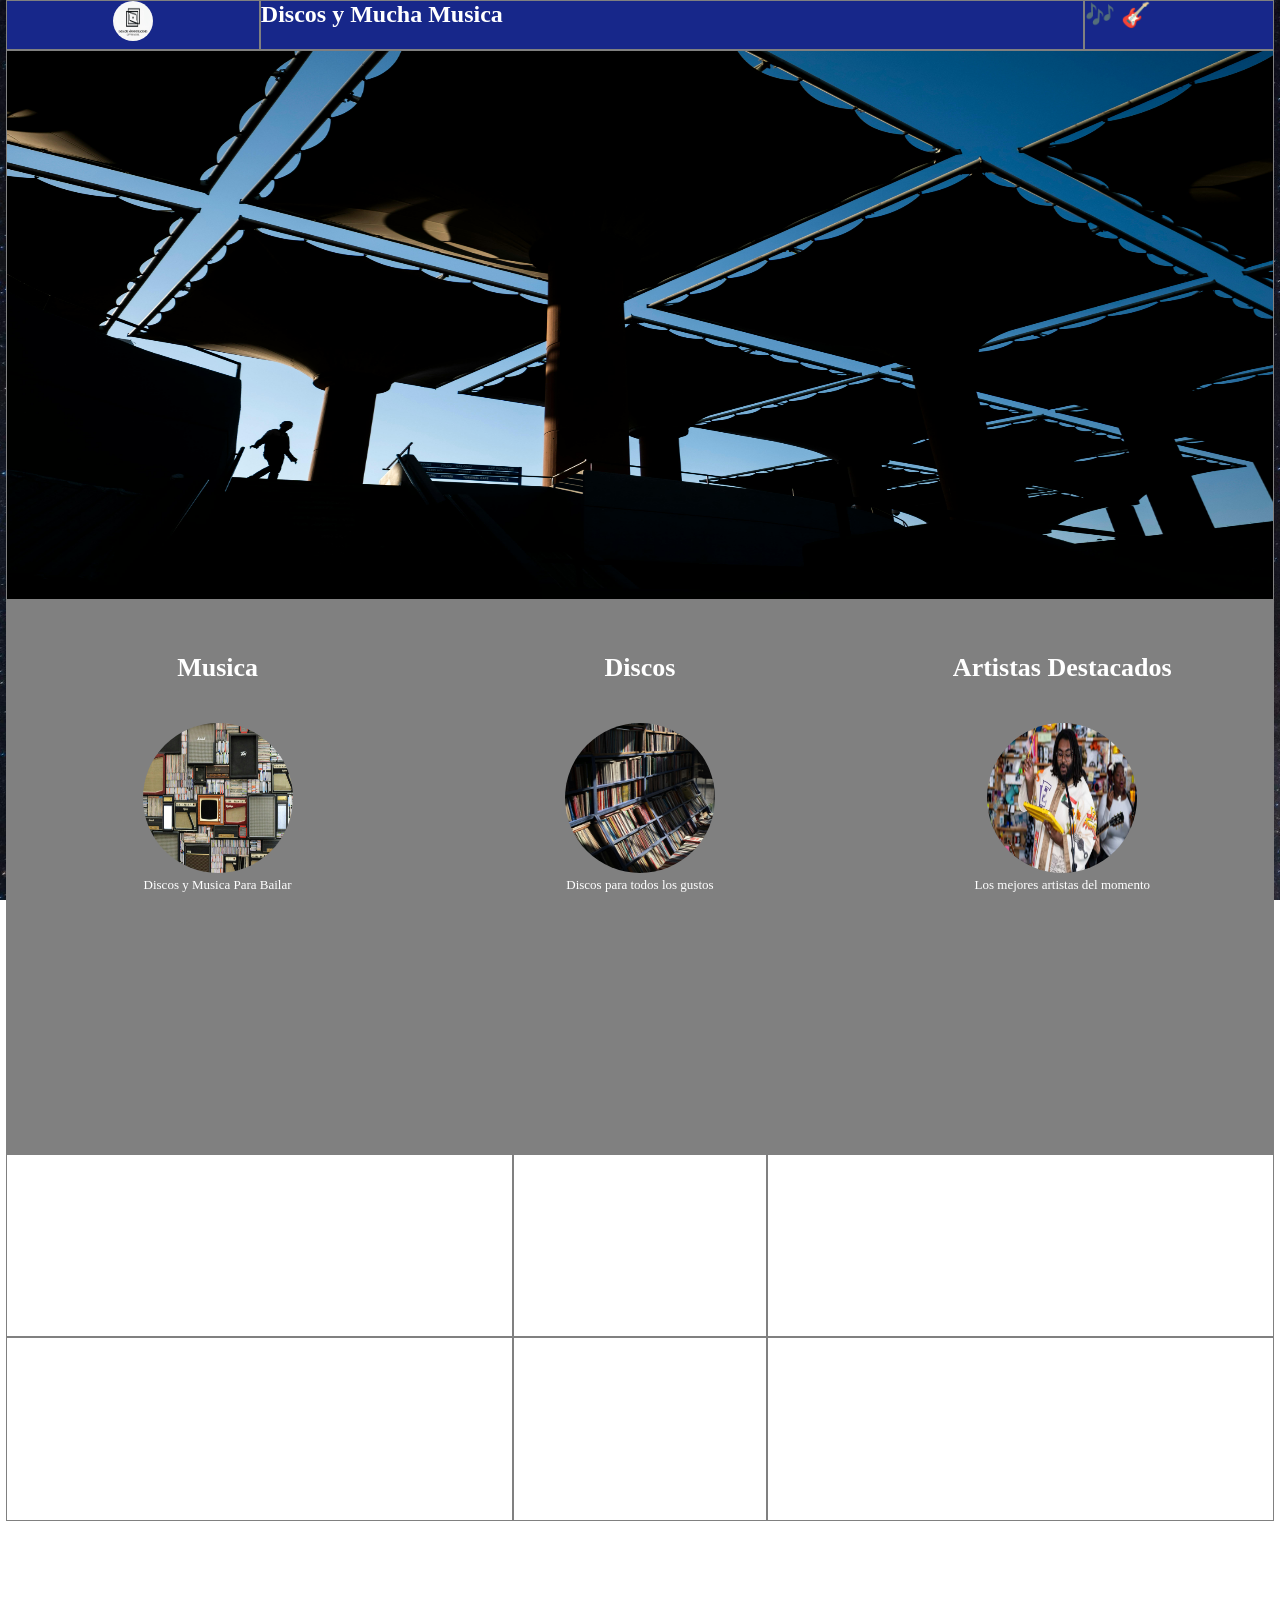
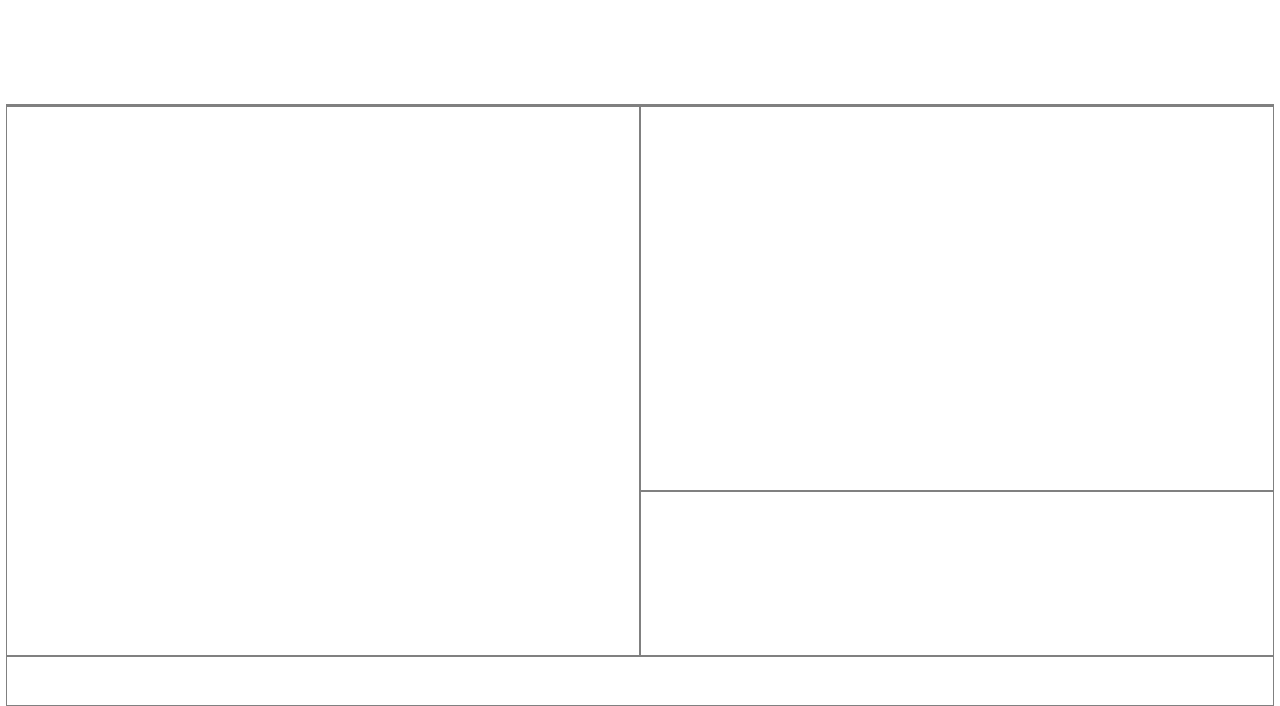
==== index.html @ 3be8682f "Se adelanto mi pagina" ====
<!DOCTYPE html>
<html lang="en">
<head>
    <meta charset="UTF-8">
    <meta name="viewport" content="width=device-width, user-scalable=no, initial-scale=1.0,
maximum-scale=1.0,minimum-scale=1.0">
    <title>Pagina Maquetacion
    </title>
    <link rel="stylesheet" href="/css/style.css">
    <link rel="shortcut icon" href="/img/logo.png">
</head>
<body>
    <div class="contenedor">
<nav>
    <div class="logo borde" style="text-align: center;">
        
        <img  src="/img/logo_2.png" alt="Logo pagina de fotografia" >
    </div>
    <div class="navegacion borde">
        <h1 style="color: white;">Discos y Mucha Musica</h1>
    </div>
    <div class="ingreso borde">
        <h1 style="color: white;">🎶 🎸</h1>
    </div>
</nav>

<header class="borde"></header>
<div id="borde titulo"class=borde></div>
<main id="portafolio">
    <div class="div-porta borde">
        <h1 style="color: white;">Musica</h1>
        <img style="color: white;" src="/img/imagen portfolio.jpg" alt="Discos" title="Portal Musica">
        <p style="color: white;">Discos y Musica Para Bailar</p>
    </div>
    <div class="div-porta borde">
        <h1 style="color: white;">Discos</h1>
        <img src="/img/Portafolio2.jpg" alt="Discos" title="Portal Discos">
        <p style="color: white;">Discos para todos los gustos</p>
    </div>
    <div class="div-porta borde">
        <h1 style="color: white;">Artistas Destacados</h1>
        <img style="color: white;" src="/img/portafolio3.jpg" alt="Artistas" title="Portal Artistas">
        <p style="color: white;">Los mejores artistas del momento</p>
    </div>
</main>
<div id="borde titulo"class=borde></div>
<section id="quienes-somos">
<div class="fila">
    <div class="col-ext borde"></div>
    <div class="col-cen borde"></div>
    <div class="col-ext borde"></div>
</div>
<div class="fila">
    <div class="col-ext borde"></div>
    <div class="col-cen borde"></div>
    <div class="col-ext borde"></div>
</div>
</section>

<div id="borde titulo"class=borde></div>
<section id="contactenos">
    <div class="div-contacto borde"></div>
    <div class="div-contacto">
    <div class="div-arr borde"></div>
    <div class="div-aba borde"></div>
</div>
</section>
    <footer class="borde"></footer>
    </div>
</body>
</html>
---- css/style.css ----
body{  background-image: url('../img/fondo-pagina.jpg');
background-size: 100% 100%;
background-attachment: fixed;
background-image: url(/img/Imagen\ escritorio.jpg);
background-position: center;
background-repeat: no-repeat;
background-attachment: fixed;
background-size: cover;
}

*{
box-sizing: border-box;
margin:0px;
padding: 0px;
}

.borde{
border:1px solid gray;
}

.titulo{
width: 100%;
height: 50px;
padding: 10px;
background-color: white;
}

.contenedor{
    width: 99%;
    max-width: 1280px;
    margin:auto;
}

nav{
width: 100%;
height: 50px;
background-color: #17278A;
}

.logo{
width: 20%;
height: 100%;
float: left;
}

.logo img{
width: 40px;
height: 40px;
border-radius: 50%;

}

.navegacion{
width: 65%;
height: 100%;
float: left;
}

.ingreso{
width: 15%;
height: 100%;
float: left;
}

header{
width: 100%;
height: 550px;
background-image: url('/img/Imagen\ header.jpg');
background-size:100% 100%;
}

main#portafolio{
width: 100%;
height: 550px;
background: gray ;
}

.div-porta{
width: 33.33%;
height:100%;
float: left;
text-align: center;
padding: 50px;
font-size: 13px;
}

.div-porta img{
width: 150px;
height: 150px;
margin: 40px 0px 0px 0px;
border-radius: 50%;
}

section#quienes-somos{
width: 100%;
height: 550px;
}

.fila{
width: 100%;
height: 33.33%;
}

.col-ext{
width: 40%;
height: 100%;
float: left;
}

.col-cen{
width: 20%;
height: 100%;
float: left;
}

section#contactenos{
width: 100%;
height: 550px;
}

.div-contacto{
width: 50%;
height: 100%;
float: left;
}

.div-arr{
width: 100%;
height:70%;
}

.div-aba{
width: 100%;
height:30%;
}

footer{
width: 100%;
height: 50px;
}
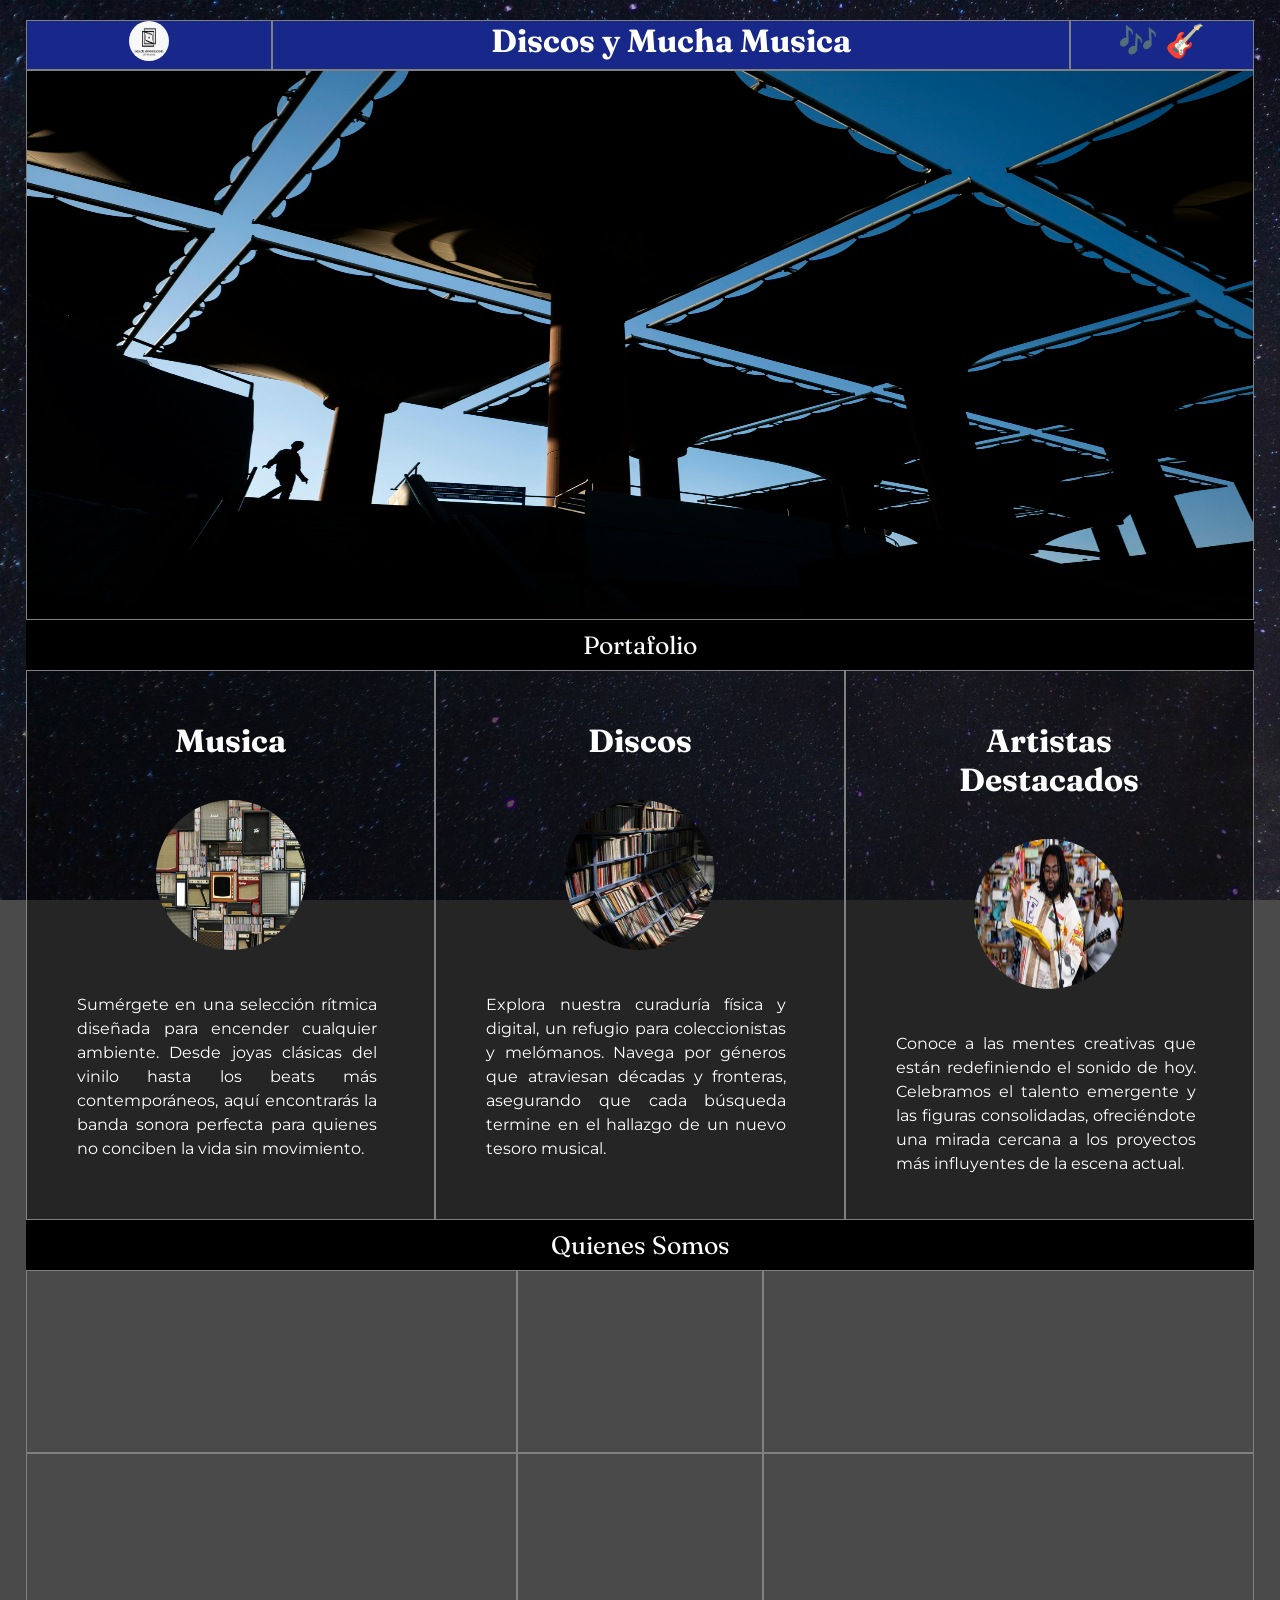
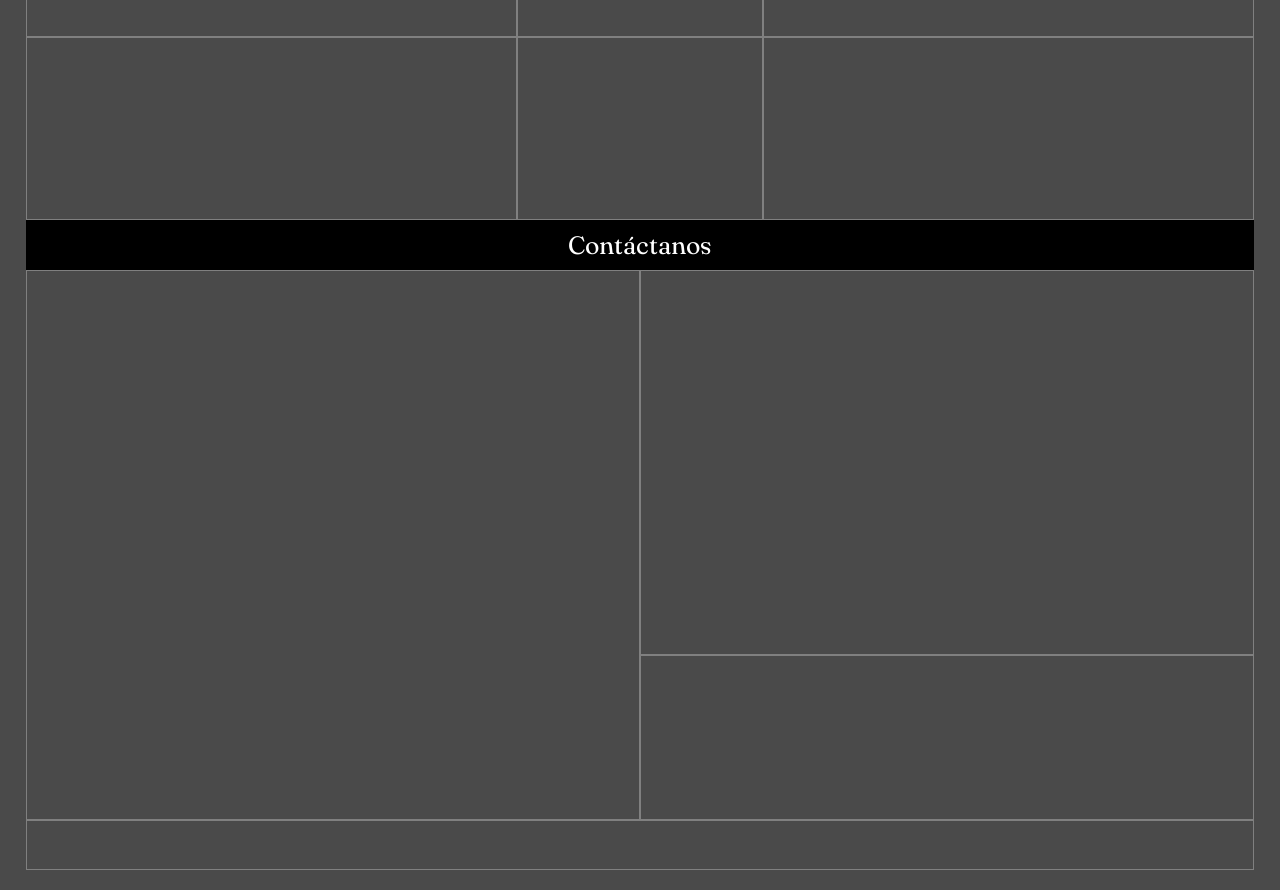
==== commit 40f469a2: "Acabe el instructivo 1, y mejore mi pagina" ====
--- a/index.html
+++ b/index.html
@@ -11,6 +11,8 @@
 </head>
 <body>
     <div class="contenedor">
+        <!--navegador-->
+<!--<div id="nav"class=borde></div>-->
 <nav>
     <div class="logo borde" style="text-align: center;">
         
@@ -24,40 +26,54 @@
     </div>
 </nav>
 
+<!-- Encabezado -->
+<!--<div id="header"class=borde></div>-->
 <header class="borde"></header>
-<div id="borde titulo"class=borde></div>
+
+<!-- Portafolio -->
+<div style="color: white;" class="borde-titulo">Portafolio</div>
+
 <main id="portafolio">
     <div class="div-porta borde">
         <h1 style="color: white;">Musica</h1>
         <img style="color: white;" src="/img/imagen portfolio.jpg" alt="Discos" title="Portal Musica">
-        <p style="color: white;">Discos y Musica Para Bailar</p>
+        <p style="color: white;">Sumérgete en una selección rítmica diseñada para encender cualquier ambiente. Desde joyas clásicas del vinilo hasta los beats más contemporáneos, aquí encontrarás la banda sonora perfecta para quienes no conciben la vida sin movimiento.</p>
     </div>
     <div class="div-porta borde">
         <h1 style="color: white;">Discos</h1>
         <img src="/img/Portafolio2.jpg" alt="Discos" title="Portal Discos">
-        <p style="color: white;">Discos para todos los gustos</p>
+        <p style="color: white;">Explora nuestra curaduría física y digital, un refugio para coleccionistas y melómanos. Navega por géneros que atraviesan décadas y fronteras, asegurando que cada búsqueda termine en el hallazgo de un nuevo tesoro musical.</p>
     </div>
     <div class="div-porta borde">
         <h1 style="color: white;">Artistas Destacados</h1>
         <img style="color: white;" src="/img/portafolio3.jpg" alt="Artistas" title="Portal Artistas">
-        <p style="color: white;">Los mejores artistas del momento</p>
+        <p style="color: white;">Conoce a las mentes creativas que están redefiniendo el sonido de hoy. Celebramos el talento emergente y las figuras consolidadas, ofreciéndote una mirada cercana a los proyectos más influyentes de la escena actual.</p>
     </div>
 </main>
-<div id="borde titulo"class=borde></div>
+
+<!-- quienes-somos -->
+<div style="color: white;" class="borde-titulo">Quienes Somos</div>
+<!-- <div id="quienes-somos"class=borde></div> -->
 <section id="quienes-somos">
-<div class="fila">
-    <div class="col-ext borde"></div>
-    <div class="col-cen borde"></div>
-    <div class="col-ext borde"></div>
-</div>
-<div class="fila">
-    <div class="col-ext borde"></div>
-    <div class="col-cen borde"></div>
-    <div class="col-ext borde"></div>
-</div>
+    <div class="fila">
+        <div class="col-ext borde"></div>
+        <div class="col-cen borde"></div>
+        <div class="col-ext borde"></div>
+    </div>
+    <div class="fila">
+        <div class="col-ext borde"></div>
+        <div class="col-cen borde"></div>
+        <div class="col-ext borde"></div>
+    </div>
+    <div class="fila">
+        <div class="col-ext borde"></div>
+        <div class="col-cen borde"></div>
+        <div class="col-ext borde"></div>
+    </div>
 </section>
-
-<div id="borde titulo"class=borde></div>
+<!-- contactenos -->
+<div style="color: white;" class="borde-titulo">Contáctanos</div>
+<!-- <div id="contactenos"class=borde></div> -->
 <section id="contactenos">
     <div class="div-contacto borde"></div>
     <div class="div-contacto">
@@ -65,6 +81,8 @@
     <div class="div-aba borde"></div>
 </div>
 </section>
+<!-- pie de página -->
+<!-- <div id="footer"class=borde></div> -->
     <footer class="borde"></footer>
     </div>
 </body>
--- a/css/style.css
+++ b/css/style.css
@@ -1,9 +1,6 @@
 body{  background-image: url('../img/fondo-pagina.jpg');
 background-size: 100% 100%;
-background-attachment: fixed;
 background-image: url(/img/Imagen\ escritorio.jpg);
-background-position: center;
-background-repeat: no-repeat;
 background-attachment: fixed;
 background-size: cover;
 }
@@ -18,11 +15,14 @@
 border:1px solid gray;
 }
 
-.titulo{
+.borde-titulo{
 width: 100%;
 height: 50px;
 padding: 10px;
-background-color: white;
+background-color: rgb(0, 0, 0);
+font-family: 'Fraunces', serif;
+text-align: center;
+font-size: 25px;
 }
 
 .contenedor{
@@ -72,7 +72,7 @@
 main#portafolio{
 width: 100%;
 height: 550px;
-background: gray ;
+background: rgba(0, 0, 0, 0.5);
 }
 
 .div-porta{
@@ -91,28 +91,30 @@
 border-radius: 50%;
 }
 
+.div-porta p{
+margin: 40px 0px 0px 0px;
+text-align: justify;
+}
+
 section#quienes-somos{
 width: 100%;
 height: 550px;
 }
-
 .fila{
 width: 100%;
 height: 33.33%;
 }
-
 .col-ext{
 width: 40%;
 height: 100%;
+
 float: left;
 }
-
 .col-cen{
 width: 20%;
 height: 100%;
 float: left;
 }
-
 section#contactenos{
 width: 100%;
 height: 550px;
@@ -137,4 +139,57 @@
 footer{
 width: 100%;
 height: 50px;
+}
+
+@font-face {
+    font-family: 'Fraunces';
+    src: url('/fonts/Fraunces-VariableFont.ttf') format('truetype');
+    font-weight: 100 900;
+    font-style: normal;
+}
+
+@font-face {
+    font-family: 'Fraunces';
+    src: url('/fonts/Fraunces-Italic.ttf') format('truetype');
+    font-weight: 100 900;
+    font-style: italic;
+}
+
+@font-face {
+    font-family: 'Montserrat';
+    src: url('/fonts/Montserrat-VariableFont.ttf') format('truetype');
+    font-weight: 100 900;
+    font-style: normal;
+}
+
+@font-face {
+    font-family: 'Montserrat';
+    src: url('/fonts/Montserrat-Italic.ttf') format('truetype');
+    font-weight: 100 900;
+    font-style: italic;
+}
+
+body {
+    background-color: #4A4A4A; 
+    color: #F0F0F0;
+    font-family: 'Montserrat', sans-serif; 
+    margin: 0;
+    padding: 20px;
+}
+
+h1 {
+    font-family: 'Fraunces', serif;
+    font-weight: 700; 
+    font-size: 2.0rem;
+    text-align: center;
+}
+
+p {
+    font-family: 'Montserrat', sans-serif;
+    font-weight: 400;
+    font-size: 1rem;
+    line-height: 1.5;
+    text-align: center;
+    max-width: 300px; 
+    margin: 10px auto;
 }
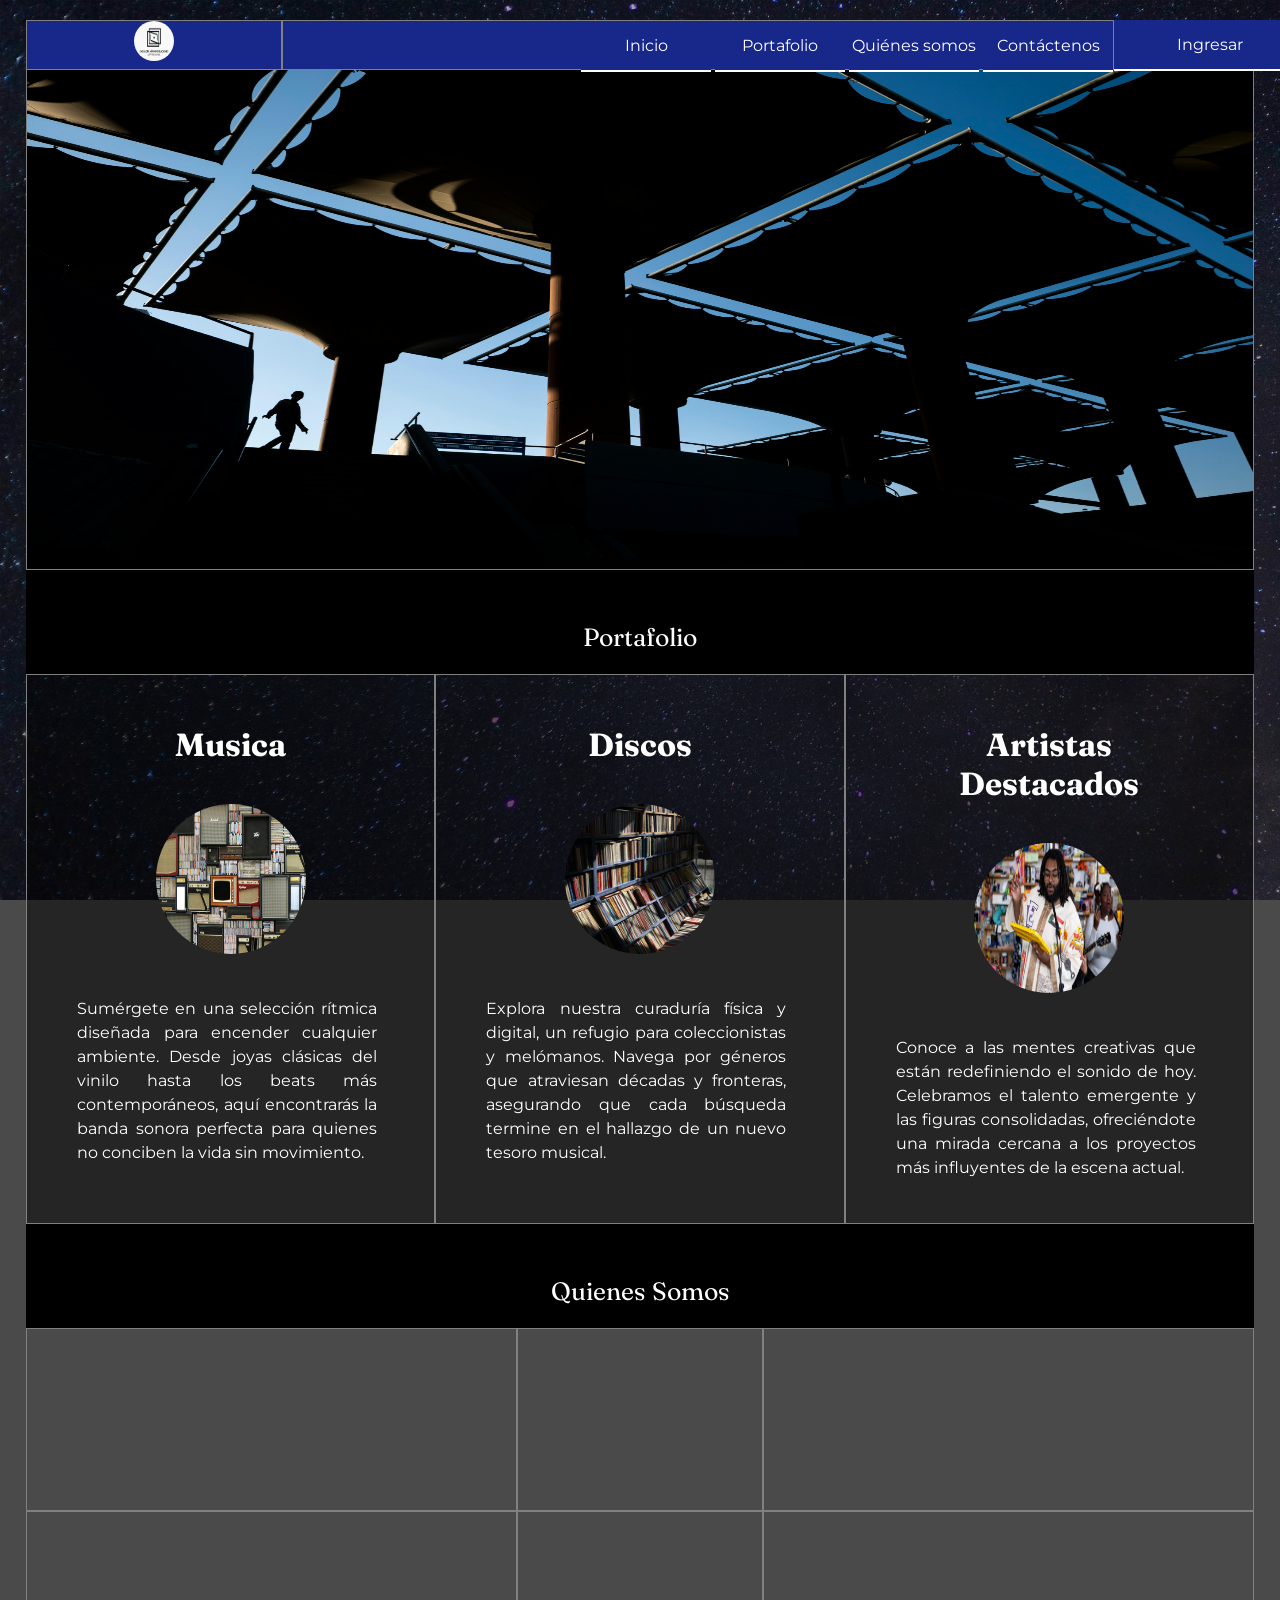
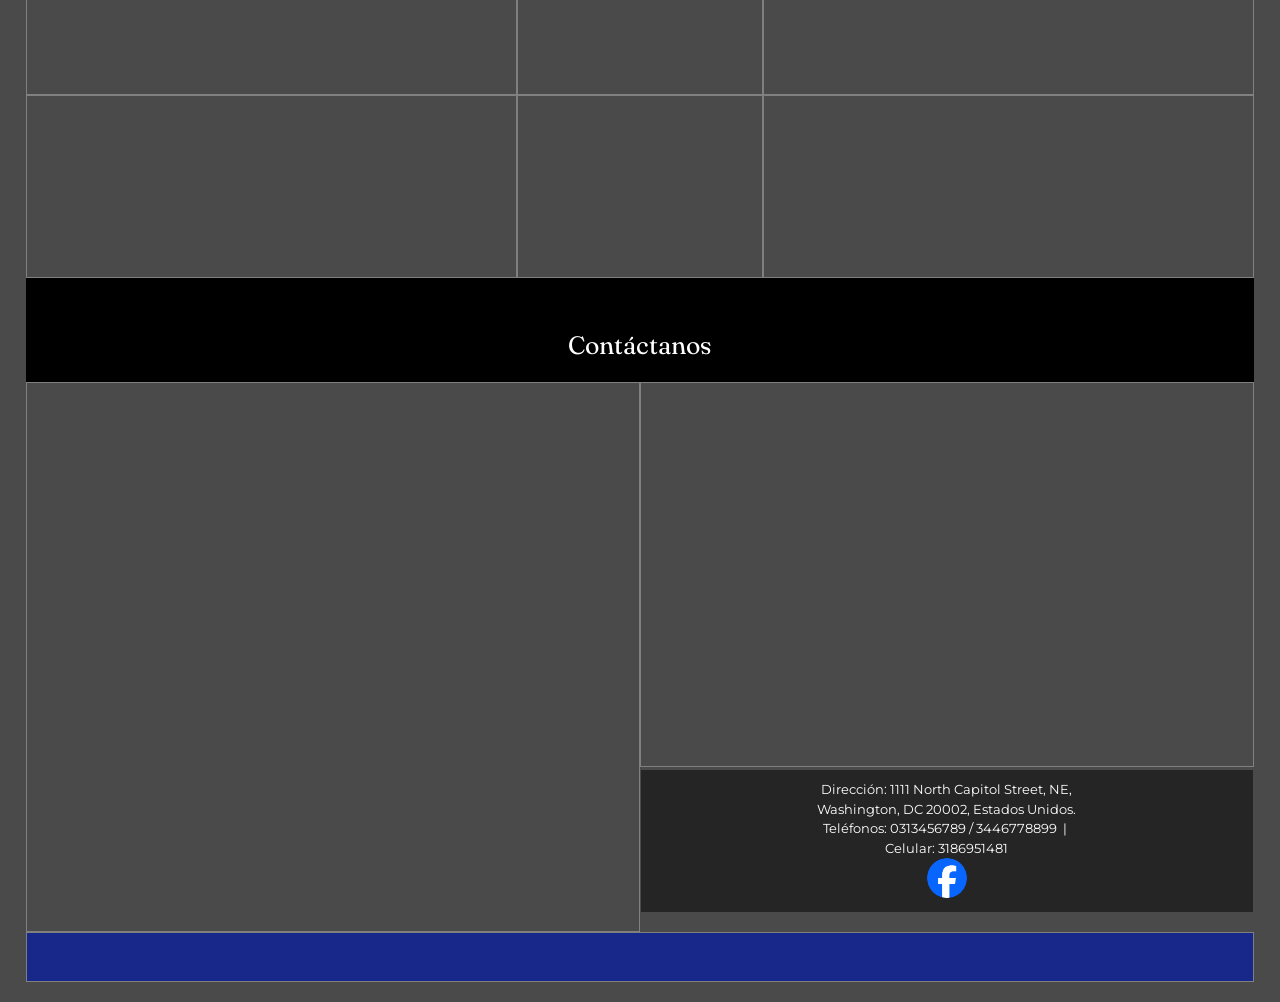
==== commit d158eb4d: "Se adelanto la navegacion en los archivos" ====
--- a/index.html
+++ b/index.html
@@ -19,11 +19,42 @@
         <img  src="/img/logo_2.png" alt="Logo pagina de fotografia" >
     </div>
     <div class="navegacion borde">
-        <h1 style="color: white;">Discos y Mucha Musica</h1>
+        <!--se agrega como lista ul
+con los elementos li que tienen enlaces-->
+        <ul>
+            <li><a href="#">Inicio</a></li>
+            <li><a href="#portafoliox">Portafolio</a>
+                <ul>
+                    <li><a href="">Productos</a>
+                        <ul>
+                            <li><a href="">Producto 1</a></li>
+                            <li><a href="">Producto 2</a></li>
+                            <li><a href="">Producto 3</a></li>
+                        </ul>
+                    </li>
+                    <li><a href="">Servicios</a>
+                        <ul>
+                            <li><a href="">Servicio 1</a></li>
+                            <li><a href="">Servicio 2</a></li>
+                            <li><a href="">Servicio 3</a></li>
+                        </ul>
+                    </li>
+                </ul>
+            </li>
+                <li><a href="#quienes">Quiénes somos</a></li>
+                <li><a href="#contacto">Contáctenos</a></li>
+        </ul>
     </div>
-    <div class="ingreso borde">
-        <h1 style="color: white;">🎶 🎸</h1>
-    </div>
+    <div class="ingreso">
+    <ul>
+        <li><a href="/si/1-admin/index-admin.html">Ingresar</a>
+            <ul>
+                <li><a href="">Registro</a></li>
+                <li><a href="/html/ingreso.html">Ingreso</a></li>
+            </ul>
+        </li>
+    </ul>
+</div>
 </nav>
 
 <!-- Encabezado -->
@@ -31,7 +62,7 @@
 <header class="borde"></header>
 
 <!-- Portafolio -->
-<div style="color: white;" class="borde-titulo">Portafolio</div>
+<div id="portafoliox" style="color: white;" class="borde-titulo">Portafolio</div>
 
 <main id="portafolio">
     <div class="div-porta borde">
@@ -52,7 +83,7 @@
 </main>
 
 <!-- quienes-somos -->
-<div style="color: white;" class="borde-titulo">Quienes Somos</div>
+<div id="quienes" style="color: white;" class="borde-titulo">Quienes Somos</div>
 <!-- <div id="quienes-somos"class=borde></div> -->
 <section id="quienes-somos">
     <div class="fila">
@@ -72,13 +103,30 @@
     </div>
 </section>
 <!-- contactenos -->
-<div style="color: white;" class="borde-titulo">Contáctanos</div>
+<div id="contacto" style="color: white;" class="borde-titulo">Contáctanos</div>
 <!-- <div id="contactenos"class=borde></div> -->
 <section id="contactenos">
-    <div class="div-contacto borde"></div>
-    <div class="div-contacto">
-    <div class="div-arr borde"></div>
-    <div class="div-aba borde"></div>
+<div class="div-contacto borde"></div>
+<div class="div-contacto">
+<!--mapa de google-->
+<div class="div-arr borde">
+<iframe width="560" height="315" src="https://www.youtube.com/embed/2q6G8pIU9PQ?si=-AN3Sld-rWCHhpvq" title="YouTube video player" frameborder="0" allow="accelerometer; autoplay; clipboard-write; encrypted-media; gyroscope; picture-in-picture; web-share" referrerpolicy="strict-origin-when-cross-origin" allowfullscreen></iframe>
+
+<!-- información de la empresa -->
+<div class="div-aba">
+    <p class="direccion">
+        Dirección: 1111 North Capitol Street, NE, Washington, DC 20002, Estados Unidos.<br>
+    </p>
+    <p class="telefonos">
+        Teléfonos: 0313456789 / 3446778899 &nbsp;|&nbsp; 
+        <br>
+        Celular: 3186951481
+    </p>
+    <a href="https://www.facebook.com/nprmusic/" target="_blank">
+        <img class="facebook" src="img/Facebook_Logo_Primary.png">
+    </a>
+</div>
+
 </div>
 </section>
 <!-- pie de página -->
--- a/css/style.css
+++ b/css/style.css
@@ -18,7 +18,7 @@
 .borde-titulo{
 width: 100%;
 height: 50px;
-padding: 10px;
+padding: 52px;
 background-color: rgb(0, 0, 0);
 font-family: 'Fraunces', serif;
 text-align: center;
@@ -26,15 +26,17 @@
 }
 
 .contenedor{
-    width: 99%;
-    max-width: 1280px;
-    margin:auto;
+width: 99%;
+max-width: 1280px;
+margin:auto;
 }
 
 nav{
 width: 100%;
 height: 50px;
 background-color: #17278A;
+position: fixed;
+max-width: 1280px;
 }
 
 .logo{
@@ -61,6 +63,69 @@
 height: 100%;
 float: left;
 }
+
+/* niveles de navegación */
+/* nivel 0 */
+nav ul {
+    list-style: none;
+    text-align: right;
+}
+
+nav ul li {
+    width: 130px;
+    background-color: #17278A;
+}
+
+nav .navegacion > ul > li {
+    display: inline-block;
+}
+
+nav .ingreso ul li {
+    width: 100%;
+}
+
+nav ul li a {
+    display: block;
+    text-decoration: none;
+    color: #ffffff;
+    padding: 15px 2px;
+    text-align: center;
+    border-bottom: 2px solid #fff;
+}
+
+nav ul li a:hover {
+    background: rgba(0, 0, 0, 0.5);
+    border-bottom: 2px solid rgb(0, 0, 0);
+}
+
+/* nivel 1 - primer despliegue */
+nav li ul {
+    position: absolute;
+    display: none;/* todos los submenús ocultos por defecto */
+}
+
+nav .ingreso li ul {
+    width: 15%;
+}
+
+nav li ul li {
+    position: relative;
+}
+
+/* nivel 2 - despliegues laterales */
+nav li ul li ul {
+    left: 130px;
+    top: 0px;
+    display: none;/* nietos también ocultos por defecto */
+}
+
+/* SOLO hijo directo — esta es la clave del fix */
+nav ul li:hover > ul {
+    display: block;
+}
+
+
+
 
 header{
 width: 100%;
@@ -107,7 +172,6 @@
 .col-ext{
 width: 40%;
 height: 100%;
-
 float: left;
 }
 .col-cen{
@@ -124,21 +188,59 @@
 width: 50%;
 height: 100%;
 float: left;
+display: flex;
+flex-shrink: 0;
+}
+
+/*para el video*/
+.div-arr iframe{
+width: 100%;
+height: 100%;
+padding: 30px;/*para el vídeo*/
+border: 0;
 }
 
 .div-arr{
 width: 100%;
 height:70%;
-}
-
-.div-aba{
-width: 100%;
-height:30%;
+flex-shrink: 0;
+}
+
+
+.div-aba {
+    width: 100%;
+    flex: 1; /* reemplaza height: 30% por esto */
+    padding: 10px;
+    background: rgba(0, 0, 0, 0.5);
+    text-align: center;
+    display: flex;
+    flex-direction: column;
+    justify-content: space-evenly;
+    align-items: center;
+}
+.direccion {
+    color: white;
+    font-size: 13px;
+    margin: 0;
+}
+
+.telefonos {
+    color: white;
+    font-size: 13px;
+    margin: 0;
+}
+
+.facebook {
+    width: 40px;
+    height: 40px;
+    background: transparent;  /* quita el fondo azul */
+    border-radius: 50%;
 }
 
 footer{
 width: 100%;
 height: 50px;
+background-color: #17278A;
 }
 
 @font-face {
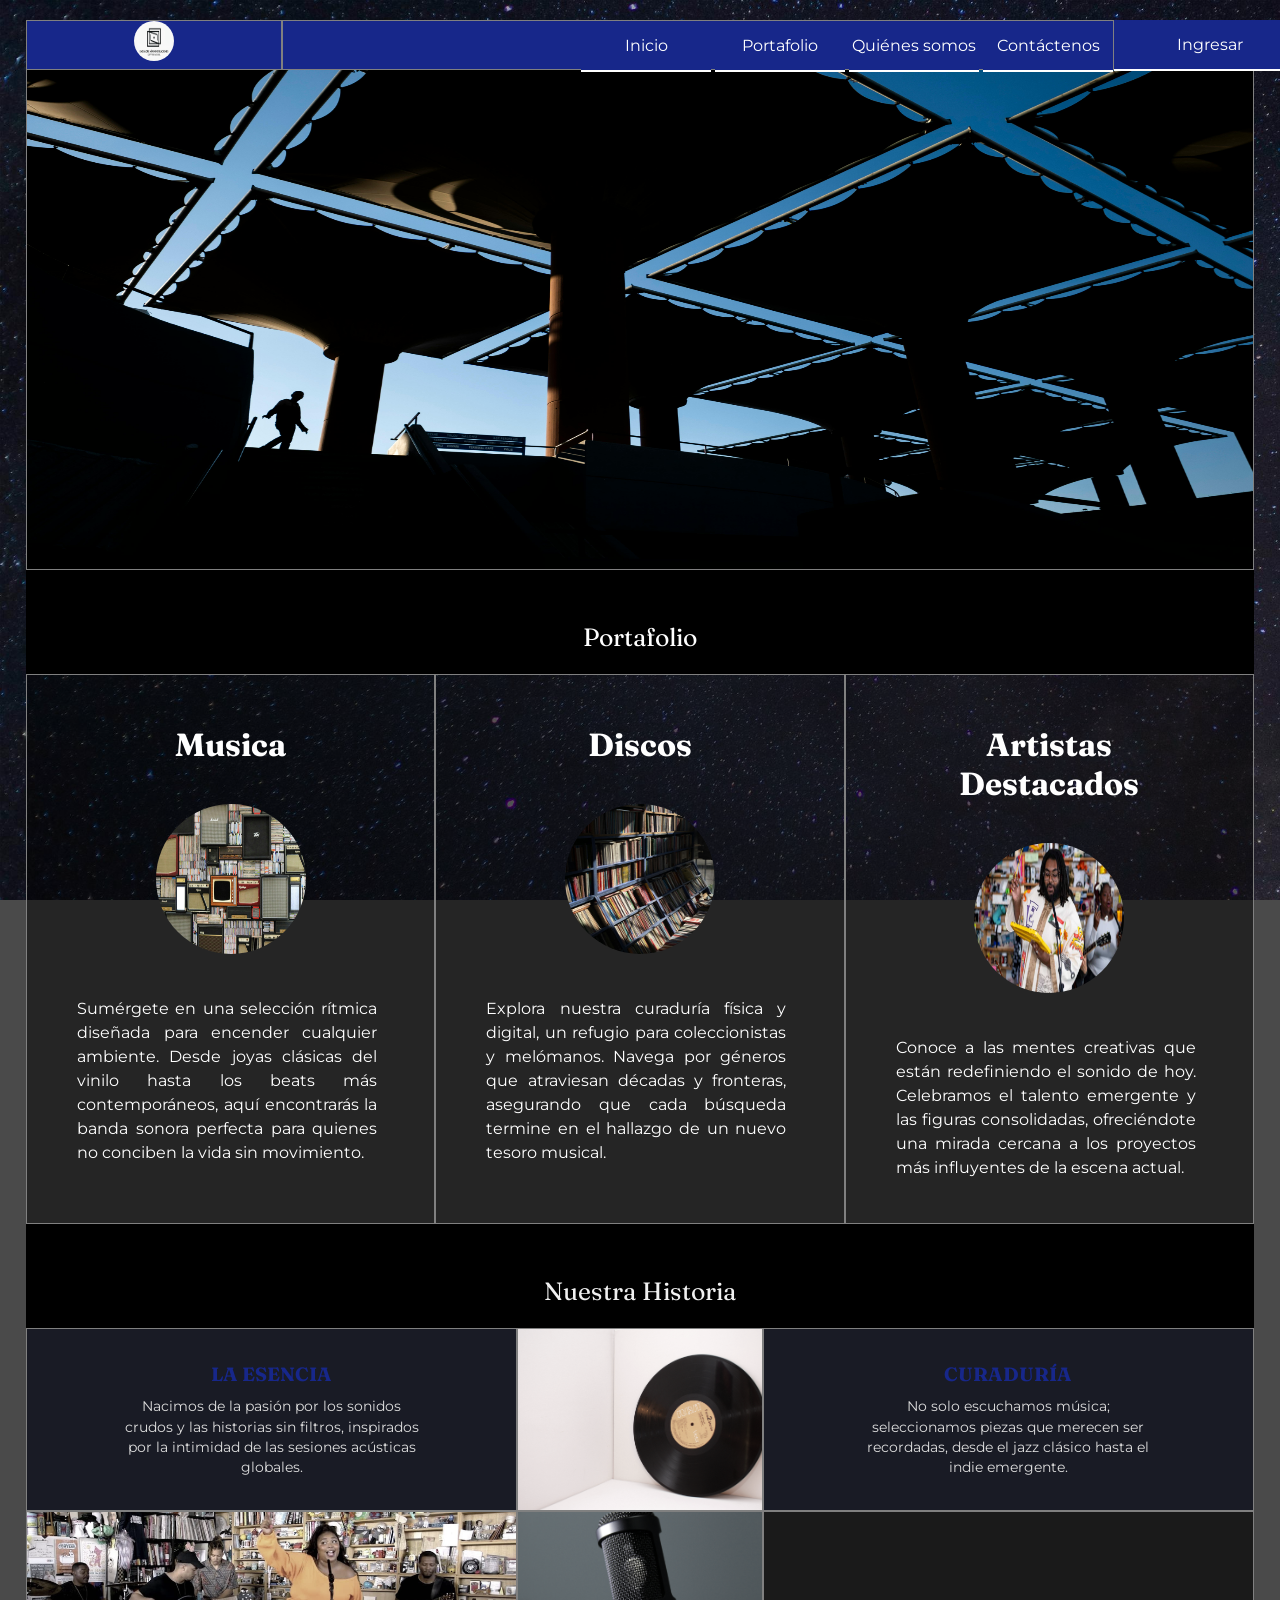
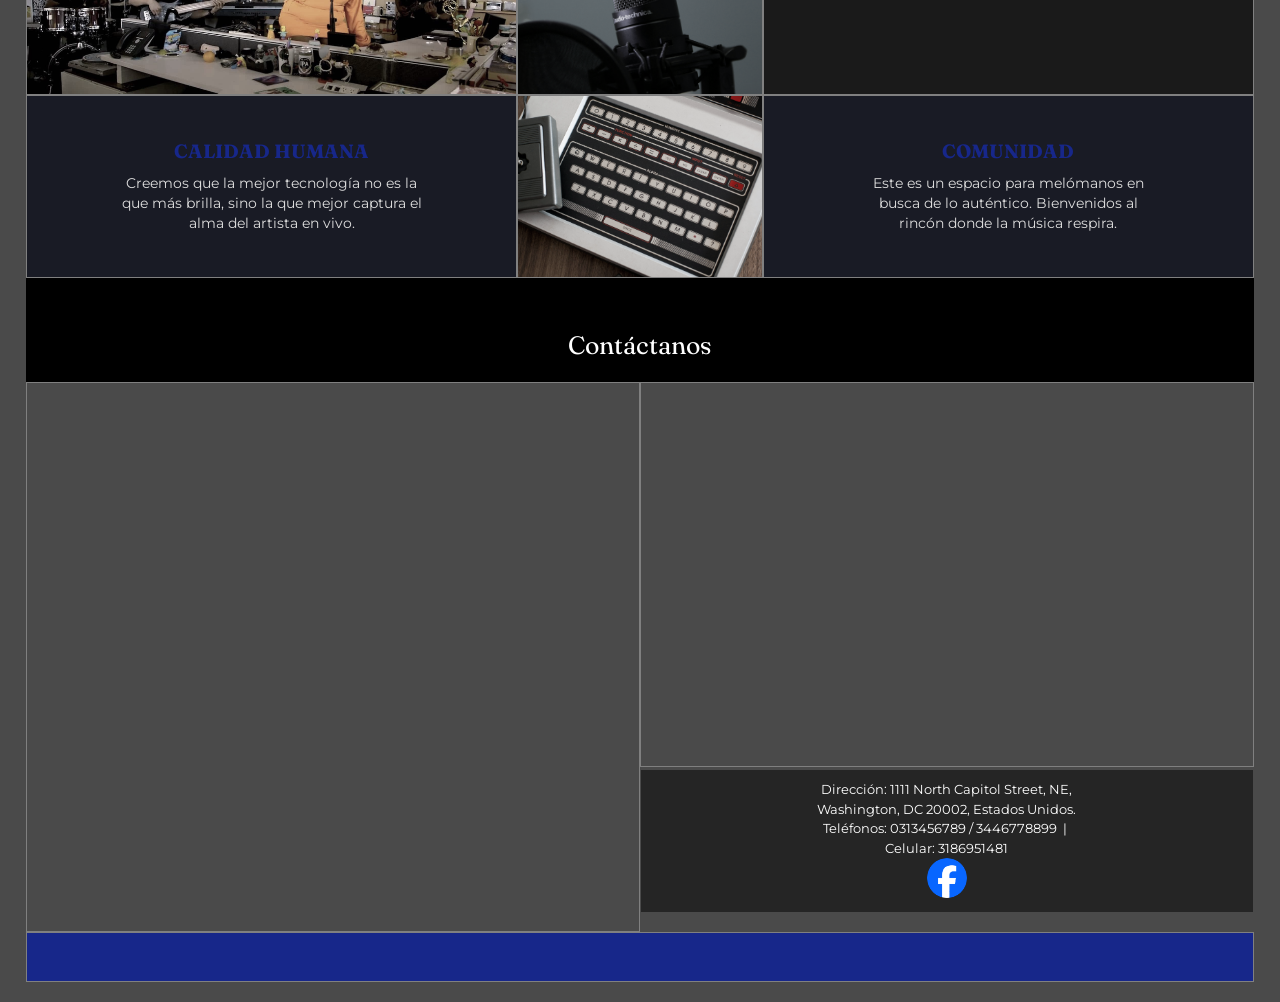
==== commit c00373ab: "Se corrigio el inicio de sesion y se hizo el modulo quienes somos y se ajusto el panel admin" ====
--- a/index.html
+++ b/index.html
@@ -83,23 +83,37 @@
 </main>
 
 <!-- quienes-somos -->
-<div id="quienes" style="color: white;" class="borde-titulo">Quienes Somos</div>
-<!-- <div id="quienes-somos"class=borde></div> -->
+<div id="quienes" class="borde-titulo">Nuestra Historia</div>
+
 <section id="quienes-somos">
     <div class="fila">
-        <div class="col-ext borde"></div>
-        <div class="col-cen borde"></div>
-        <div class="col-ext borde"></div>
+        <div class="col-ext borde contenido-texto">
+            <h3>La Esencia</h3>
+            <p>Nacimos de la pasión por los sonidos crudos y las historias sin filtros, inspirados por la intimidad de las sesiones acústicas globales.</p>
+        </div>
+        <div class="col-cen borde img-quienes-1"></div> <div class="col-ext borde contenido-texto">
+            <h3>Curaduría</h3>
+            <p>No solo escuchamos música; seleccionamos piezas que merecen ser recordadas, desde el jazz clásico hasta el indie emergente.</p>
+        </div>
     </div>
+
     <div class="fila">
-        <div class="col-ext borde"></div>
-        <div class="col-cen borde"></div>
-        <div class="col-ext borde"></div>
+        <div class="col-ext borde img-quienes-2"></div> 
+        
+        <div class="col-cen borde img-quienes-5"></div> 
+        
+        <div class="col-ext borde img-quienes-3"></div> 
     </div>
+
     <div class="fila">
-        <div class="col-ext borde"></div>
-        <div class="col-cen borde"></div>
-        <div class="col-ext borde"></div>
+        <div class="col-ext borde contenido-texto">
+            <h3>Calidad Humana</h3>
+            <p>Creemos que la mejor tecnología no es la que más brilla, sino la que mejor captura el alma del artista en vivo.</p>
+        </div>
+        <div class="col-cen borde img-quienes-4"></div> <div class="col-ext borde contenido-texto">
+            <h3>Comunidad</h3>
+            <p>Este es un espacio para melómanos en busca de lo auténtico. Bienvenidos al rincón donde la música respira.</p>
+        </div>
     </div>
 </section>
 <!-- contactenos -->
--- a/css/style.css
+++ b/css/style.css
@@ -294,4 +294,77 @@
     text-align: center;
     max-width: 300px; 
     margin: 10px auto;
+}
+
+/* Estilos para la sección Quiénes Somos */
+#quienes-somos {
+    background-color: #1a1a1a; /* Fondo oscuro tipo estudio */
+    display: flex;
+    flex-direction: column;
+}
+
+.contenido-texto {
+    display: flex;
+    flex-direction: column;
+    justify-content: center;
+    align-items: center;
+    padding: 20px !important;
+    background: rgba(23, 39, 138, 0.1); /* Un toque del azul de tu nav */
+    transition: background 0.3s;
+}
+
+.contenido-texto:hover {
+    background: rgba(23, 39, 138, 0.3);
+}
+
+.contenido-texto h3 {
+    font-family: 'Fraunces', serif;
+    color: #17278A;
+    margin-bottom: 10px;
+    font-size: 1.2rem;
+    text-transform: uppercase;
+}
+
+.contenido-texto p {
+    font-size: 0.9rem !important;
+    line-height: 1.4 !important;
+    color: #ddd !important;
+    margin: 0 !important;
+}
+
+
+.circulo-logo {
+    width: 60px;
+    height: 60px;
+    border: 2px solid white;
+    border-radius: 50%;
+    display: flex;
+    justify-content: center;
+    align-items: center;
+    font-size: 25px;
+    margin-bottom: 10px;
+}
+
+/* Espacios para tus imágenes (puedes cambiarlas por tus rutas) */
+.img-quienes-1, .img-quienes-2, .img-quienes-3, .img-quienes-4, .img-quienes-5 {
+    background-size: cover;
+    background-position: center;
+    filter: grayscale(50%);
+    transition: filter 0.5s;
+}
+
+.img-quienes-1:hover, .img-quienes-2:hover, .img-quienes-3:hover, .img-quienes-4:hover, .img-quienes-5:hover {
+    filter: grayscale(0%);
+}
+
+.img-quienes-1 { background-image: url('../img/vinilo.jpg'); }
+.img-quienes-2 { background-image: url('../img/estudio1.jpg'); }
+.img-quienes-3 { background-image: url('../img/guitarra.jpg'); }
+.img-quienes-4 { background-image: url('../img/consola.jpg'); }
+.img-quienes-5 { background-image: url('../img/microfono.jpg'); }
+
+/* Ajuste de las filas para que no se desborden si hay mucho texto */
+.fila {
+    display: flex;
+    min-height: 183px; /* Aproximadamente 550 / 3 */
 }
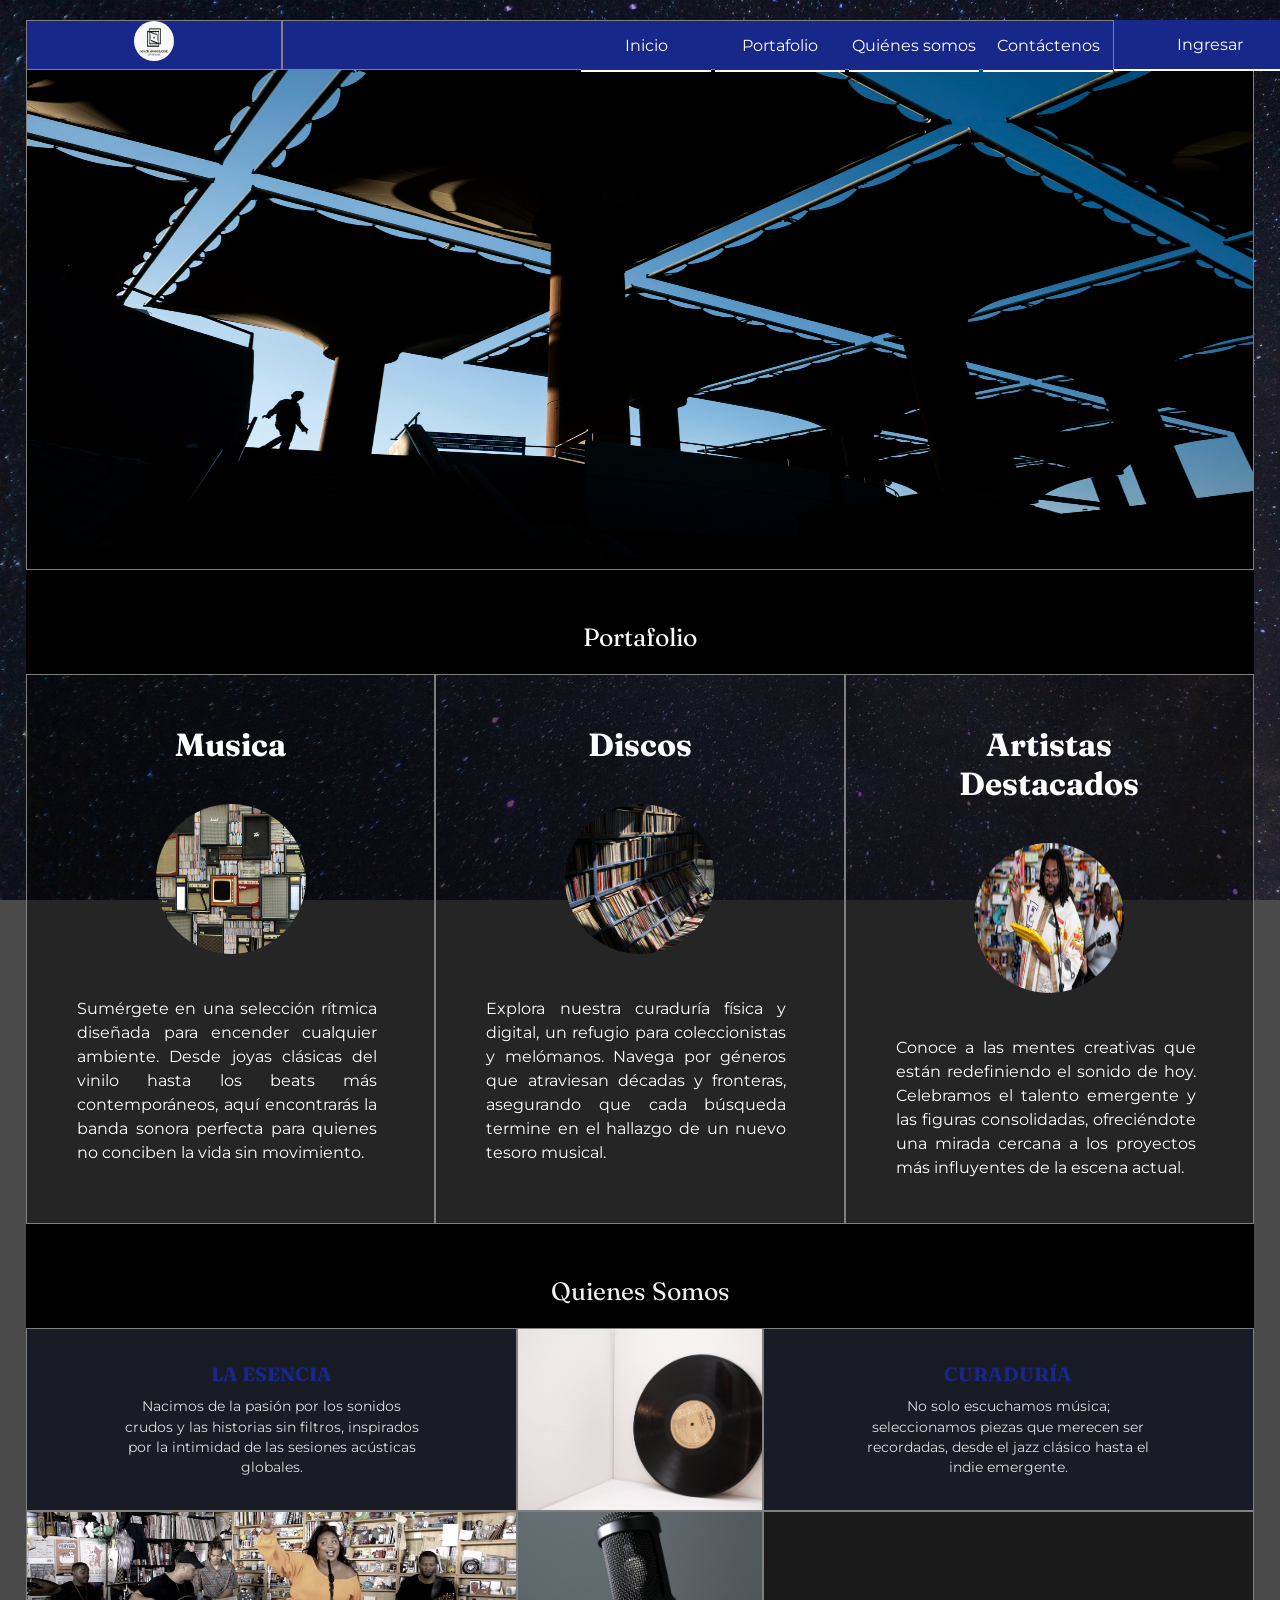
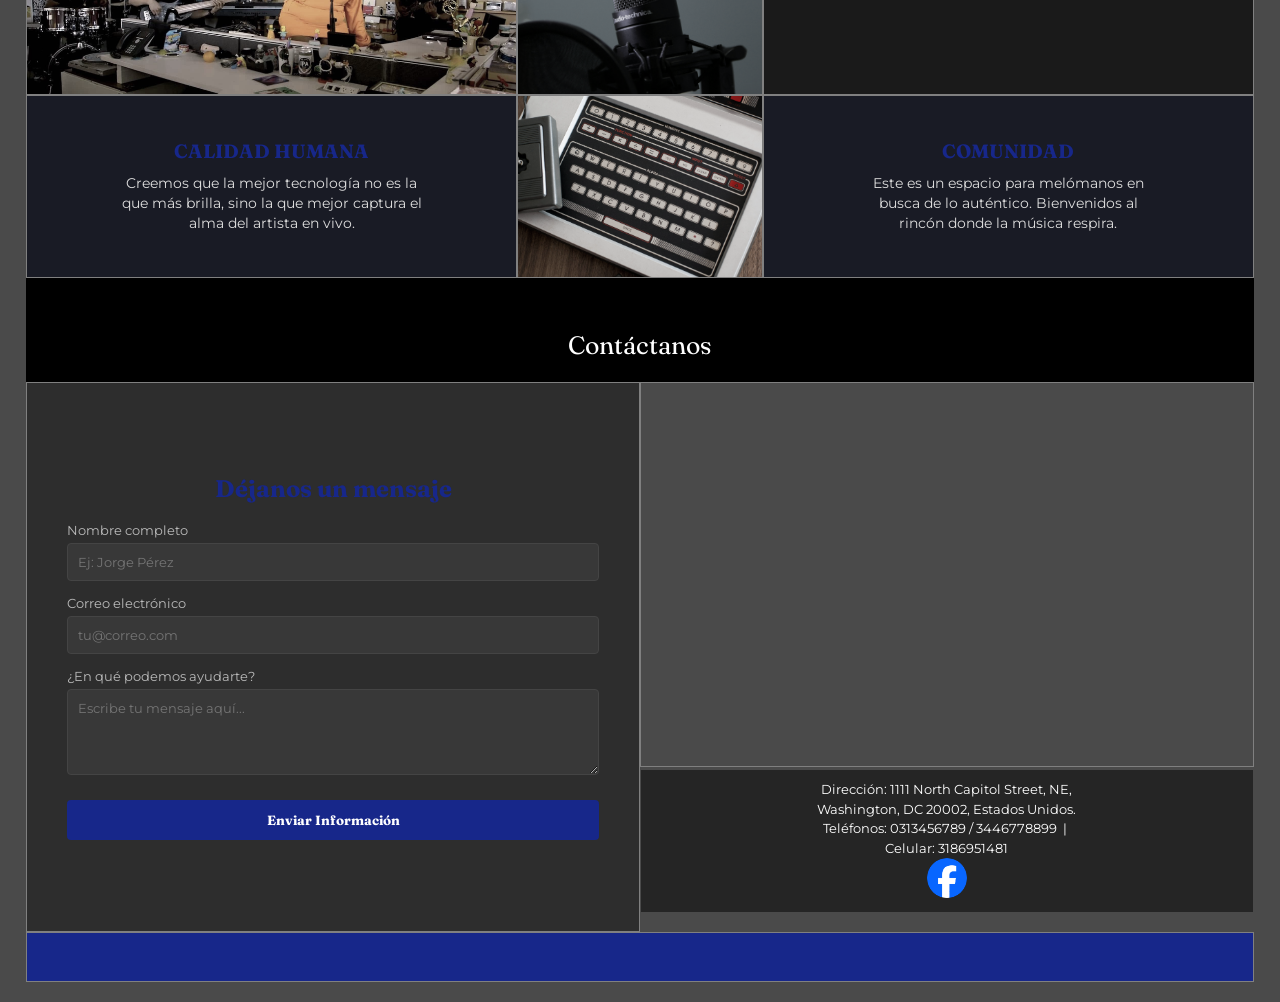
==== commit a7a24418: "Terminado apartado de contactanos" ====
--- a/index.html
+++ b/index.html
@@ -83,7 +83,7 @@
 </main>
 
 <!-- quienes-somos -->
-<div id="quienes" class="borde-titulo">Nuestra Historia</div>
+<div id="quienes" class="borde-titulo">Quienes Somos</div>
 
 <section id="quienes-somos">
     <div class="fila">
@@ -120,7 +120,28 @@
 <div id="contacto" style="color: white;" class="borde-titulo">Contáctanos</div>
 <!-- <div id="contactenos"class=borde></div> -->
 <section id="contactenos">
-<div class="div-contacto borde"></div>
+<div class="div-contacto borde container-form">
+    <form action="#" method="POST" class="form-contacto">
+        <h3>Déjanos un mensaje</h3>
+        
+        <div class="grupo-input">
+            <label for="nombre">Nombre completo</label>
+            <input type="text" id="nombre" name="nombre" placeholder="Ej: Jorge Pérez" required>
+        </div>
+
+        <div class="grupo-input">
+            <label for="email">Correo electrónico</label>
+            <input type="email" id="email" name="email" placeholder="tu@correo.com" required>
+        </div>
+
+        <div class="grupo-input">
+            <label for="mensaje">¿En qué podemos ayudarte?</label>
+            <textarea id="mensaje" name="mensaje" rows="4" placeholder="Escribe tu mensaje aquí..." required></textarea>
+        </div>
+
+        <button type="submit" class="btn-enviar">Enviar Información</button>
+    </form>
+</div>
 <div class="div-contacto">
 <!--mapa de google-->
 <div class="div-arr borde">
--- a/css/style.css
+++ b/css/style.css
@@ -332,6 +332,14 @@
     margin: 0 !important;
 }
 
+/* Caja central decorativa */
+.contenido-destacado {
+    display: flex;
+    flex-direction: column;
+    justify-content: center;
+    align-items: center;
+    color: white;
+}
 
 .circulo-logo {
     width: 60px;
@@ -345,7 +353,7 @@
     margin-bottom: 10px;
 }
 
-/* Espacios para tus imágenes (puedes cambiarlas por tus rutas) */
+/* Espacios para las imágenes  */
 .img-quienes-1, .img-quienes-2, .img-quienes-3, .img-quienes-4, .img-quienes-5 {
     background-size: cover;
     background-position: center;
@@ -367,4 +375,68 @@
 .fila {
     display: flex;
     min-height: 183px; /* Aproximadamente 550 / 3 */
+}
+/* Estilos para el nuevo formulario de Jorge */
+.container-form {
+    padding: 40px;
+    background: rgba(0, 0, 0, 0.4); /* Fondo semi-transparente */
+    display: flex;
+    flex-direction: column;
+    justify-content: center;
+}
+
+.form-contacto h3 {
+    font-family: 'Fraunces', serif;
+    color: #17278A; /* El azul de tu marca */
+    margin-bottom: 20px;
+    text-align: center;
+    font-size: 1.5rem;
+}
+
+.grupo-input {
+    margin-bottom: 15px;
+    display: flex;
+    flex-direction: column;
+}
+
+.grupo-input label {
+    font-size: 0.8rem;
+    margin-bottom: 5px;
+    color: #bbb;
+}
+
+.grupo-input input, 
+.grupo-input textarea {
+    width: 100%;
+    padding: 10px;
+    background: rgba(255, 255, 255, 0.05);
+    border: 1px solid #444;
+    border-radius: 4px;
+    color: white;
+    font-family: 'Montserrat', sans-serif;
+}
+
+.grupo-input input:focus, 
+.grupo-input textarea:focus {
+    outline: none;
+    border-color: #17278A;
+    background: rgba(255, 255, 255, 0.1);
+}
+
+.btn-enviar {
+    width: 100%;
+    padding: 12px;
+    background-color: #17278A;
+    color: white;
+    border: none;
+    border-radius: 4px;
+    cursor: pointer;
+    font-family: 'Fraunces', serif;
+    font-weight: bold;
+    transition: background 0.3s;
+    margin-top: 10px;
+}
+
+.btn-enviar:hover {
+    background-color: #0d1a63;
 }
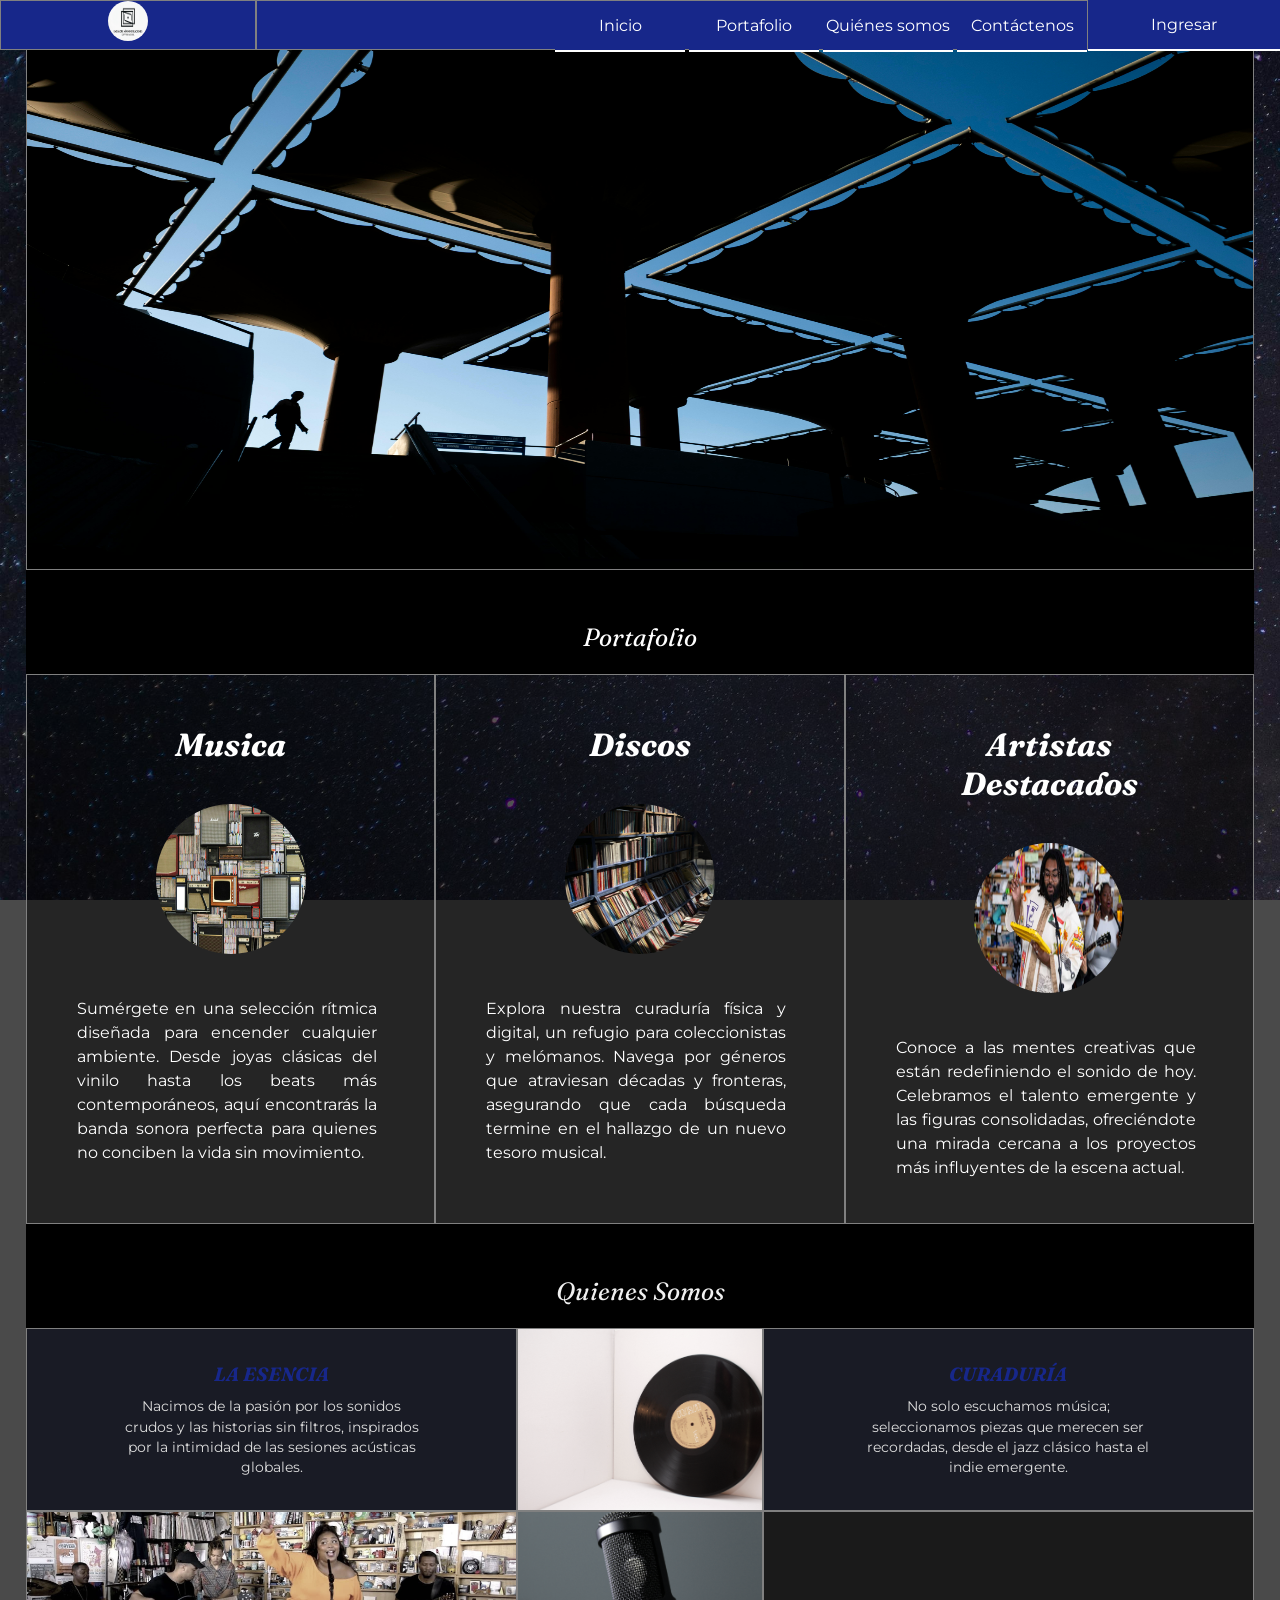
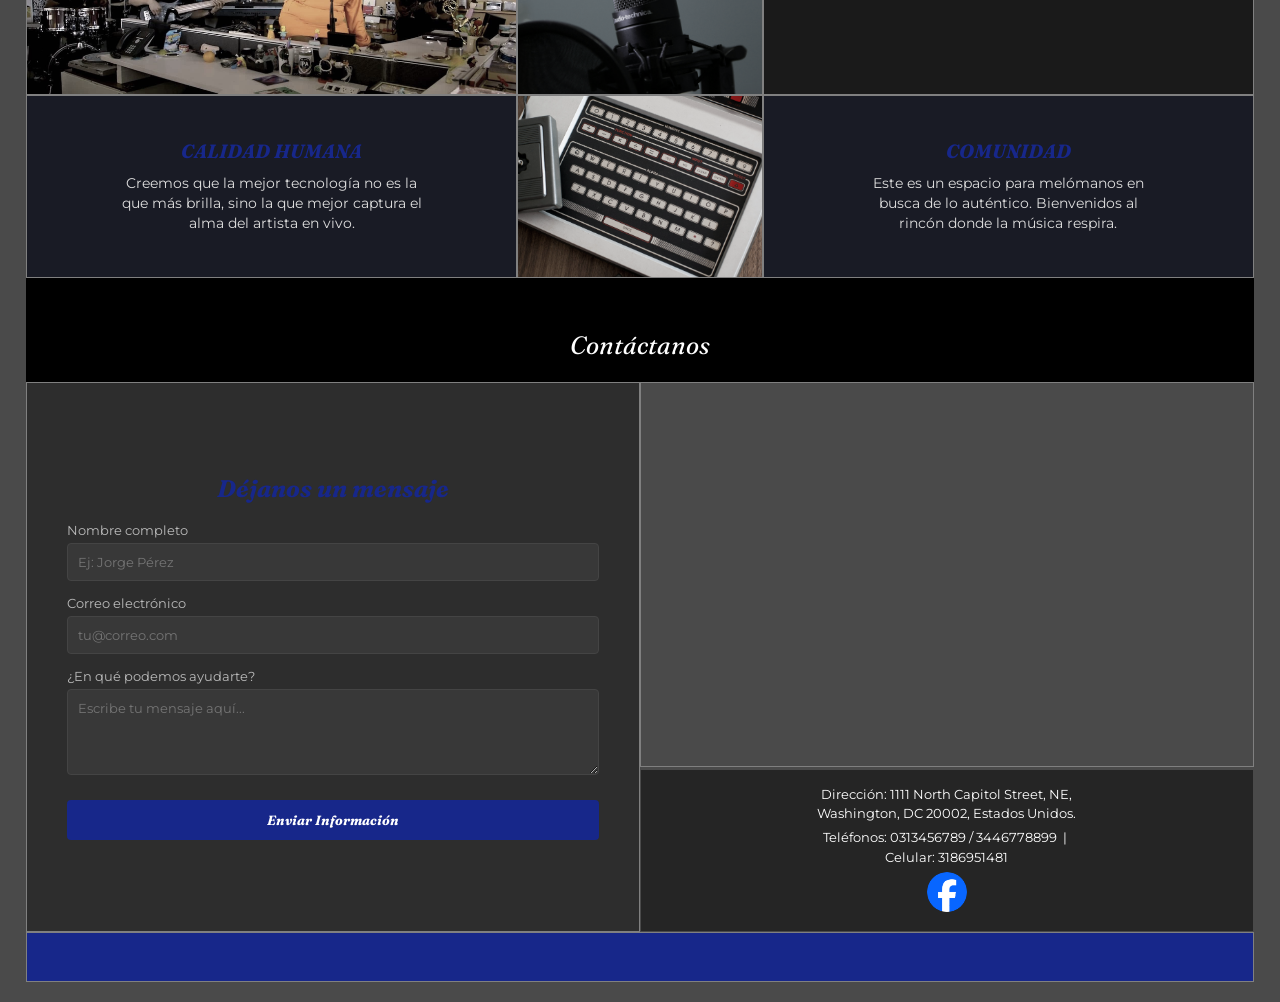
==== commit 4995a90f: "Se arreglaron las conexiones" ====
--- a/index.html
+++ b/index.html
@@ -6,8 +6,8 @@
 maximum-scale=1.0,minimum-scale=1.0">
     <title>Pagina Maquetacion
     </title>
-    <link rel="stylesheet" href="/css/style.css">
-    <link rel="shortcut icon" href="/img/logo.png">
+    <link rel="stylesheet" href="css/style.css">
+    <link rel="shortcut icon" href="img/logo.png">
 </head>
 <body>
     <div class="contenedor">
@@ -16,7 +16,7 @@
 <nav>
     <div class="logo borde" style="text-align: center;">
         
-        <img  src="/img/logo_2.png" alt="Logo pagina de fotografia" >
+        <img  src="img/logo_2.png" alt="Logo pagina de fotografia" >
     </div>
     <div class="navegacion borde">
         <!--se agrega como lista ul
@@ -47,10 +47,10 @@
     </div>
     <div class="ingreso">
     <ul>
-        <li><a href="/si/1-admin/index-admin.html">Ingresar</a>
+        <li><a href="html/ingreso.html">Ingresar</a>
             <ul>
-                <li><a href="">Registro</a></li>
-                <li><a href="/html/ingreso.html">Ingreso</a></li>
+                <li><a href="html/registro.html">Registro</a></li>
+                <li><a href="html/ingreso.html">Ingreso</a></li>
             </ul>
         </li>
     </ul>
@@ -67,17 +67,17 @@
 <main id="portafolio">
     <div class="div-porta borde">
         <h1 style="color: white;">Musica</h1>
-        <img style="color: white;" src="/img/imagen portfolio.jpg" alt="Discos" title="Portal Musica">
+        <img style="color: white;" src="img/imagen portfolio.jpg" alt="Discos" title="Portal Musica">
         <p style="color: white;">Sumérgete en una selección rítmica diseñada para encender cualquier ambiente. Desde joyas clásicas del vinilo hasta los beats más contemporáneos, aquí encontrarás la banda sonora perfecta para quienes no conciben la vida sin movimiento.</p>
     </div>
     <div class="div-porta borde">
         <h1 style="color: white;">Discos</h1>
-        <img src="/img/Portafolio2.jpg" alt="Discos" title="Portal Discos">
+        <img src="img/Portafolio2.jpg" alt="Discos" title="Portal Discos">
         <p style="color: white;">Explora nuestra curaduría física y digital, un refugio para coleccionistas y melómanos. Navega por géneros que atraviesan décadas y fronteras, asegurando que cada búsqueda termine en el hallazgo de un nuevo tesoro musical.</p>
     </div>
     <div class="div-porta borde">
         <h1 style="color: white;">Artistas Destacados</h1>
-        <img style="color: white;" src="/img/portafolio3.jpg" alt="Artistas" title="Portal Artistas">
+        <img style="color: white;" src="img/portafolio3.jpg" alt="Artistas" title="Portal Artistas">
         <p style="color: white;">Conoce a las mentes creativas que están redefiniendo el sonido de hoy. Celebramos el talento emergente y las figuras consolidadas, ofreciéndote una mirada cercana a los proyectos más influyentes de la escena actual.</p>
     </div>
 </main>
--- a/css/style.css
+++ b/css/style.css
@@ -1,67 +1,101 @@
+@font-face {
+    font-family: 'Fraunces';
+    src: url('../fonts/Fraunces-Italic.ttf') format('truetype');
+    font-weight: 100 900;
+    font-style: normal;
+}
+
+@font-face {
+    font-family: 'Fraunces';
+    src: url('../fonts/Fraunces-Italic.ttf') format('truetype');
+    font-weight: 100 900;
+    font-style: italic;
+}
+
+@font-face {
+    font-family: 'Montserrat';
+    src: url('../fonts/Montserrat-VariableFont.ttf') format('truetype');
+    font-weight: 100 900;
+    font-style: normal;
+}
+
+@font-face {
+    font-family: 'Montserrat';
+    src: url('../fonts/Montserrat-Italic.ttf') format('truetype');
+    font-weight: 100 900;
+    font-style: italic;
+}
+
+
 body{  background-image: url('../img/fondo-pagina.jpg');
 background-size: 100% 100%;
-background-image: url(/img/Imagen\ escritorio.jpg);
+background-image: url('../img/Imagen\ escritorio.jpg');
 background-attachment: fixed;
 background-size: cover;
 }
 
 *{
-box-sizing: border-box;
-margin:0px;
-padding: 0px;
+    box-sizing: border-box;
+    margin:0px;
+    padding: 0px;
 }
 
 .borde{
-border:1px solid gray;
+    border:1px solid gray;
 }
 
 .borde-titulo{
-width: 100%;
-height: 50px;
-padding: 52px;
-background-color: rgb(0, 0, 0);
-font-family: 'Fraunces', serif;
-text-align: center;
-font-size: 25px;
+    width: 100%;
+    height: 50px;
+    padding: 52px;
+    background-color: rgb(0, 0, 0);
+    font-family: 'Fraunces', serif;
+    text-align: center;
+    font-size: 25px;
 }
 
 .contenedor{
-width: 99%;
-max-width: 1280px;
-margin:auto;
+    width: 99%;
+    max-width: 1280px;
+    margin:auto;
 }
 
 nav{
-width: 100%;
-height: 50px;
-background-color: #17278A;
-position: fixed;
-max-width: 1280px;
+    width: 100%;
+    height: 50px;
+    background-color: #17278A;
+    position: fixed;
+    max-width: 1280px;
+    top: 0; /* Asegura que inicie en el borde superior */
+    left: 0; /* Asegura que inicie en el borde izquierdo */
+    right: 0; /* Ayuda a mantener el ancho si hay problemas */
+    margin: 0 auto;
+    z-index: 9999;
 }
 
 .logo{
-width: 20%;
-height: 100%;
-float: left;
+    width: 20%;
+    height: 100%;
+    float: left;
 }
 
 .logo img{
-width: 40px;
-height: 40px;
-border-radius: 50%;
+    width: 40px;
+    height: 40px;
+    border-radius: 50%;
 
 }
 
 .navegacion{
-width: 65%;
-height: 100%;
-float: left;
+    width: 65%;
+    height: 100%;
+    float: left;
 }
 
 .ingreso{
-width: 15%;
-height: 100%;
-float: left;
+    width: 15%;
+    height: 100%;
+    float: left;
 }
 
 /* niveles de navegación */
@@ -128,88 +162,88 @@
 
 
 header{
-width: 100%;
-height: 550px;
-background-image: url('/img/Imagen\ header.jpg');
-background-size:100% 100%;
+    width: 100%;
+    height: 550px;
+    background-image: url('../img/Imagen\ header.jpg');
+    background-size:100% 100%;
 }
 
 main#portafolio{
-width: 100%;
-height: 550px;
-background: rgba(0, 0, 0, 0.5);
+    width: 100%;
+    height: 550px;
+    background: rgba(0, 0, 0, 0.5);
 }
 
 .div-porta{
-width: 33.33%;
-height:100%;
-float: left;
-text-align: center;
-padding: 50px;
-font-size: 13px;
+    width: 33.33%;
+    height:100%;
+    float: left;
+    text-align: center;
+    padding: 50px;
+    font-size: 13px;
 }
 
 .div-porta img{
-width: 150px;
-height: 150px;
-margin: 40px 0px 0px 0px;
-border-radius: 50%;
+    width: 150px;
+    height: 150px;
+    margin: 40px 0px 0px 0px;
+    border-radius: 50%;
 }
 
 .div-porta p{
-margin: 40px 0px 0px 0px;
-text-align: justify;
+    margin: 40px 0px 0px 0px;
+    text-align: justify;
 }
 
 section#quienes-somos{
-width: 100%;
-height: 550px;
+    width: 100%;
+    height: 550px;
 }
 .fila{
-width: 100%;
-height: 33.33%;
+    width: 100%;
+    height: 33.33%;
 }
 .col-ext{
-width: 40%;
-height: 100%;
-float: left;
+    width: 40%;
+    height: 100%;
+    float: left;
 }
 .col-cen{
-width: 20%;
-height: 100%;
-float: left;
+    width: 20%;
+    height: 100%;
+    float: left;
 }
 section#contactenos{
-width: 100%;
-height: 550px;
+    width: 100%;
+    height: 550px;
 }
 
 .div-contacto{
-width: 50%;
-height: 100%;
-float: left;
-display: flex;
-flex-shrink: 0;
+    width: 50%;
+    height: 100%;
+    float: left;
+    display: flex;
+    flex-shrink: 0;
 }
 
 /*para el video*/
 .div-arr iframe{
-width: 100%;
-height: 100%;
-padding: 30px;/*para el vídeo*/
-border: 0;
+    width: 100%;
+    height: 100%;
+    padding: 30px;/*para el vídeo*/
+    border: 0;
 }
 
 .div-arr{
-width: 100%;
-height:70%;
-flex-shrink: 0;
+    width: 100%;
+    height:70%;
+    flex-shrink: 0;
 }
 
 
 .div-aba {
     width: 100%;
-    flex: 1; /* reemplaza height: 30% por esto */
+    height: 42%;
     padding: 10px;
     background: rgba(0, 0, 0, 0.5);
     text-align: center;
@@ -238,37 +272,9 @@
 }
 
 footer{
-width: 100%;
-height: 50px;
-background-color: #17278A;
-}
-
-@font-face {
-    font-family: 'Fraunces';
-    src: url('/fonts/Fraunces-VariableFont.ttf') format('truetype');
-    font-weight: 100 900;
-    font-style: normal;
-}
-
-@font-face {
-    font-family: 'Fraunces';
-    src: url('/fonts/Fraunces-Italic.ttf') format('truetype');
-    font-weight: 100 900;
-    font-style: italic;
-}
-
-@font-face {
-    font-family: 'Montserrat';
-    src: url('/fonts/Montserrat-VariableFont.ttf') format('truetype');
-    font-weight: 100 900;
-    font-style: normal;
-}
-
-@font-face {
-    font-family: 'Montserrat';
-    src: url('/fonts/Montserrat-Italic.ttf') format('truetype');
-    font-weight: 100 900;
-    font-style: italic;
+    width: 100%;
+    height: 50px;
+    background-color: #17278A;
 }
 
 body {
